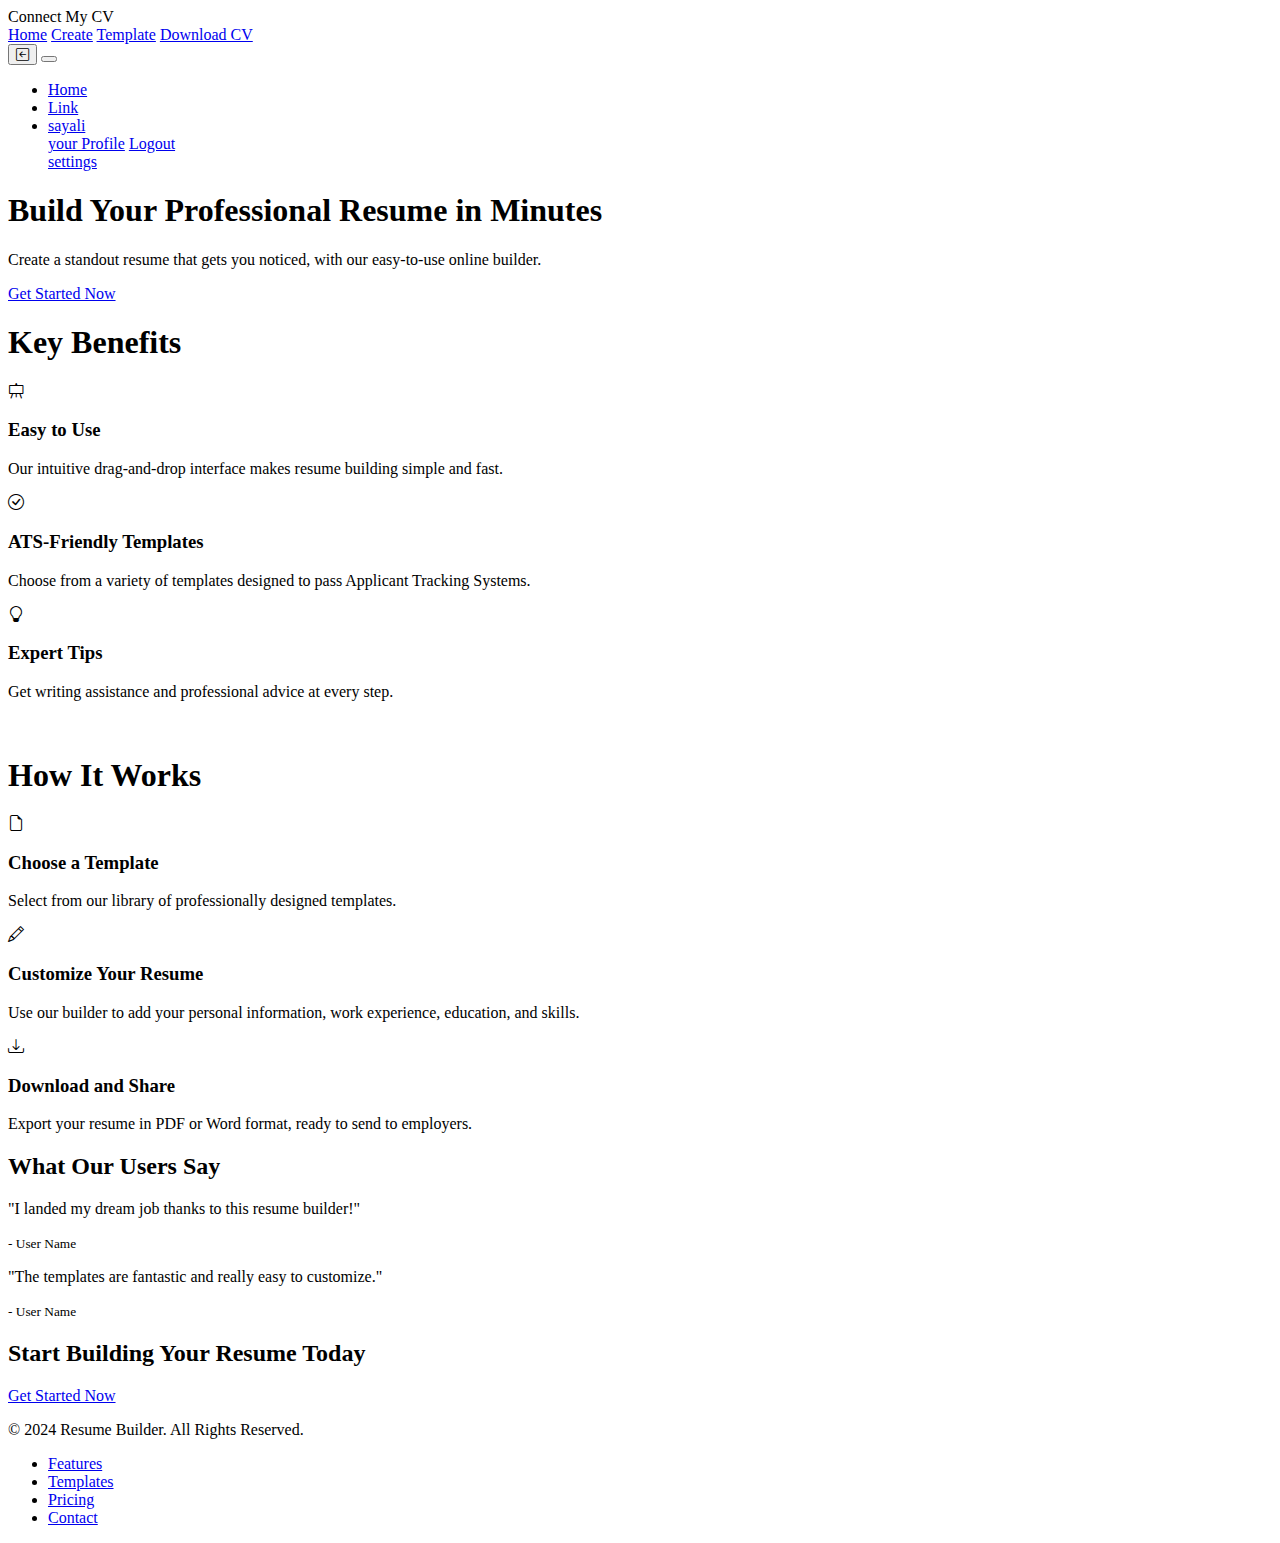
==== index.html @ 5a00d7a3 "Add files via upload" ====
<!DOCTYPE html>
<html lang="en">
    <head>
        <meta charset="utf-8" />
        <meta name="viewport" content="width=device-width, initial-scale=1, shrink-to-fit=no" />
        <meta name="description" content="" />
        <meta name="author" content="" />
        <title>Home</title>
        <!-- Favicon-->
        <link rel="icon" type="image/x-icon" href="assets/favicon.ico" />
        <link rel="stylesheet" href="https://cdn.jsdelivr.net/npm/bootstrap-icons@1.5.0/font/bootstrap-icons.css" />
        <!-- Core theme CSS (includes Bootstrap)-->
        <link href="css/styles.css" rel="stylesheet" />
    </head>
    <body>
        <div class="d-flex" id="wrapper">
            <!-- Sidebar-->
            <div class="border-end " id="sidebar-wrapper">
              <div class="sidebar-heading border-bottom text-white">Connect My CV</div>
                <div class="list-group list-group-flush">
                    <a class="list-group-item list-group-item-action list-group-item-primary p-3" href="index.html">Home</a>
                    <a class="list-group-item list-group-item-action list-group-item-primary p-3" href="Create-CV.html">Create</a>
                    <a class="list-group-item list-group-item-action list-group-item-primary p-3" href="resume.html">Template</a>
                    <a class="list-group-item list-group-item-action list-group-item-primary p-3" href="update.html">Download CV</a>                   
                </div>
            </div>
            <!-- Page content wrapper-->
            <div id="page-content-wrapper">
                <!-- Top navigation-->
                <nav class="navbar navbar-expand-lg navbar-light">
                    <div class="container-fluid">
                        <button class="btn btn-info" id="sidebarToggle"><i class="bi bi-arrow-left-square"></i></button>
                        <button class="navbar-toggler" type="button" data-bs-toggle="collapse" data-bs-target="#navbarSupportedContent" aria-controls="navbarSupportedContent" aria-expanded="false" aria-label="Toggle navigation"><span class="navbar-toggler-icon"></span></button>
                        <div class="collapse navbar-collapse" id="navbarSupportedContent">
                            <ul class="navbar-nav ms-auto mt-2 mt-lg-0">
                                <li class="nav-item active"><a class="nav-link text-white" href="#!">Home</a></li>
                                <li class="nav-item"><a class="nav-link text-white" href="#!">Link</a></li>
                                <li class="nav-item dropdown">
                                    <a class="nav-link dropdown-toggle text-white" id="navbarDropdown" href="#" role="button" data-bs-toggle="dropdown" aria-haspopup="true" aria-expanded="false">sayali</a>
                                    <div class="dropdown-menu dropdown-menu-end" aria-labelledby="navbarDropdown">
                                        <a class="dropdown-item " href="#!"> your Profile</a>
                                        <a class="dropdown-item " href="#!">Logout</a>
                                        <div class="dropdown-divider"></div>
                                        <a class="dropdown-item" href="#!">settings</a>
                                    </div>
                                </li>
                            </ul>
                        </div>
                    </div>
                </nav>
                <!-- Page content-->
                <header class="bg-primary text-white text-center py-5">
                  <div class="container">
                    <h1 class="display-4">Build Your Professional Resume in Minutes</h1>
                    <p class="lead">Create a standout resume that gets you noticed, with our easy-to-use online builder.</p>
                    <!-- <img src="assets/undraw_updated_resume_re_7r9j (1).svg"> -->
                    <a href="#" class="btn btn-light btn-lg">Get Started Now</a>
                  </div>
                </header>
              
                <!-- Key Benefits -->
                <section class="py-5 bg-light" id="features">
                  <h1 class="text-center text-primary m-4">Key Benefits</h1>
                  <div class="container">
                    <div class="row ">
                      <div class="col-md-3 rounded bg-info m-3">
                        <i class="bi bi-easel fs-1 text-primary"></i>
                        <h3 class="h4">Easy to Use</h3>
                        <p>Our intuitive drag-and-drop interface makes resume building simple and fast.</p>
                      </div>
                      <div class="col-md-4 rounded bg-info m-3 ">
                        <i class="bi bi-check-circle fs-1 text-primary"></i>
                        <h3 class="h4 ">ATS-Friendly Templates</h3>
                        <p>Choose from a variety of templates designed to pass Applicant Tracking Systems.</p>
                      </div>
                      <div class="col-md-3 rounded bg-info m-3">
                        <i class="bi bi-lightbulb fs-1 text-primary"></i>
                        <h3 class="h4 ">Expert Tips</h3>
                        <p>Get writing assistance and professional advice at every step.</p>
                      </div>
                    </div>
                  </div>
                </section><br>
              
                <!-- How It Works -->
                <section class="bg-light py-5">
                  <h1 class="text-center text-primary mb-5">How It Works</h1>
                  <div class="container">
                    <div class="row text-center">
                      <div class="col-md-4">
                        <i class="bi bi-file-earmark fs-1 text-primary"></i>
                        <h3 class="h4 mt-3">Choose a Template</h3>
                        <p>Select from our library of professionally designed templates.</p>
                      </div>
                      <div class="col-md-4">
                        <i class="bi bi-pencil fs-1 text-primary"></i>
                        <h3 class="h4 mt-3">Customize Your Resume</h3>
                        <p>Use our builder to add your personal information, work experience, education, and skills.</p>
                      </div>
                      <div class="col-md-4">
                        <i class="bi bi-download fs-1 text-primary"></i>
                        <h3 class="h4 mt-3">Download and Share</h3>
                        <p>Export your resume in PDF or Word format, ready to send to employers.</p>
                      </div>
                    </div>
                  </div>
                </section>
              
                <!-- User Testimonials -->
                <section class="py-5" id="testimonials">
                  <div class="container">
                    <h2 class="text-center text-primary">What Our Users Say</h2>
                    <div class="row mt-4">
                      <div class="col-md-6">
                        <div class="card mb-3">
                          <div class="card-body">
                            <p class="card-text">"I landed my dream job thanks to this resume builder!"</p>
                            <p class="card-text text-end"><small class="text-muted">- User Name</small></p>
                          </div>
                        </div>
                      </div>
                      <div class="col-md-6">
                        <div class="card mb-3">
                          <div class="card-body">
                            <p class="card-text">"The templates are fantastic and really easy to customize."</p>
                            <p class="card-text text-end"><small class="text-muted">- User Name</small></p>
                          </div>
                        </div>
                      </div>
                    </div>
                  </div>
                </section>
              
                <!-- Call to Action -->
                <section class="bg-primary text-white text-center py-5">
                  <div class="container">
                    <h2 class="display-5">Start Building Your Resume Today</h2>
                    <a href="#" class="btn btn-light btn-lg">Get Started Now</a>
                  </div>
                </section>
              
                <!-- Footer -->
                <footer class="bg-light text-center py-4">
                  <div class="container">
                    <p class="mb-0">&copy; 2024 Resume Builder. All Rights Reserved.</p>
                    <ul class="list-inline">
                      <li class="list-inline-item"><a href="#features" class="text-decoration-none">Features</a></li>
                      <li class="list-inline-item"><a href="#templates" class="text-decoration-none">Templates</a></li>
                      <li class="list-inline-item"><a href="#pricing" class="text-decoration-none">Pricing</a></li>
                      <li class="list-inline-item"><a href="#contact" class="text-decoration-none">Contact</a></li>
                    </ul>
                  </div>
                </footer>
                      </div>
                    </div>
                  </div>
                
        <!-- Bootstrap core JS-->
        <script src="https://cdn.jsdelivr.net/npm/bootstrap@5.1.3/dist/js/bootstrap.bundle.min.js"></script>
        <!-- Core theme JS-->
        <script src="js/scripts.js"></script>
    </body>
</html>
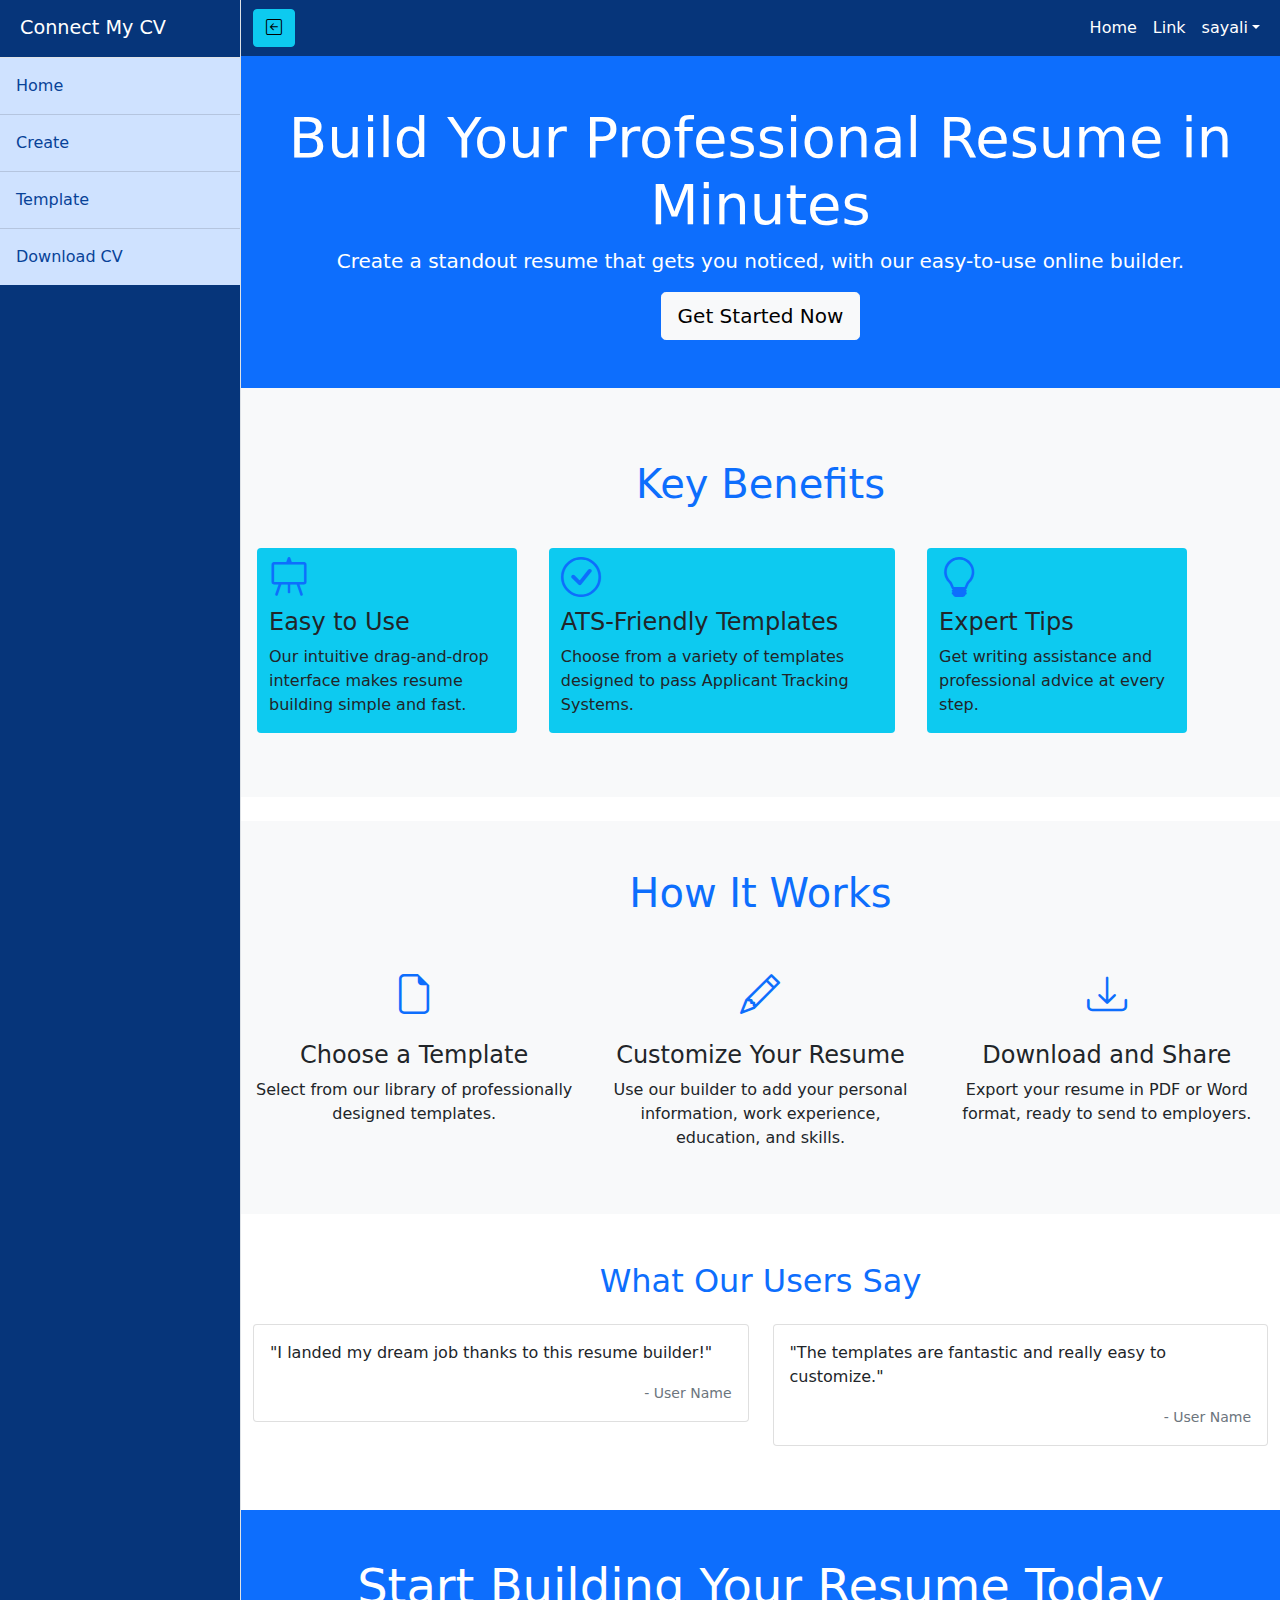
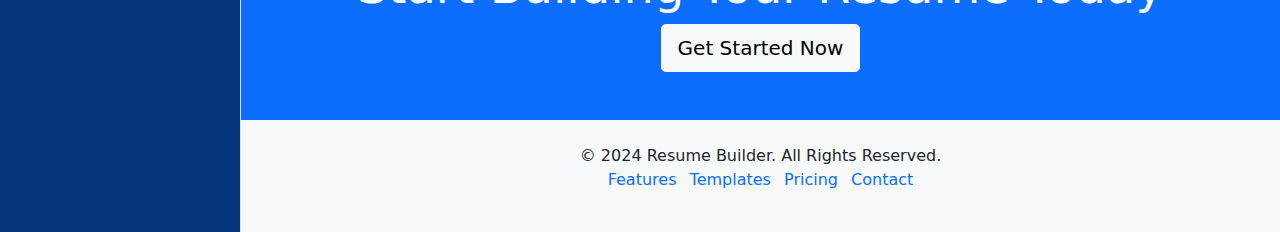
==== commit b9ea85bc: "Update index.html" ====
--- a/index.html
+++ b/index.html
@@ -54,7 +54,7 @@
                     <h1 class="display-4">Build Your Professional Resume in Minutes</h1>
                     <p class="lead">Create a standout resume that gets you noticed, with our easy-to-use online builder.</p>
                     <!-- <img src="assets/undraw_updated_resume_re_7r9j (1).svg"> -->
-                    <a href="#" class="btn btn-light btn-lg">Get Started Now</a>
+                    <a href="Create-CV.html" class="btn btn-light btn-lg">Get Started Now</a>
                   </div>
                 </header>
               
@@ -135,7 +135,7 @@
                 <section class="bg-primary text-white text-center py-5">
                   <div class="container">
                     <h2 class="display-5">Start Building Your Resume Today</h2>
-                    <a href="#" class="btn btn-light btn-lg">Get Started Now</a>
+                    <a href="Create-CV.html" class="btn btn-light btn-lg">Get Started Now</a>
                   </div>
                 </section>
               
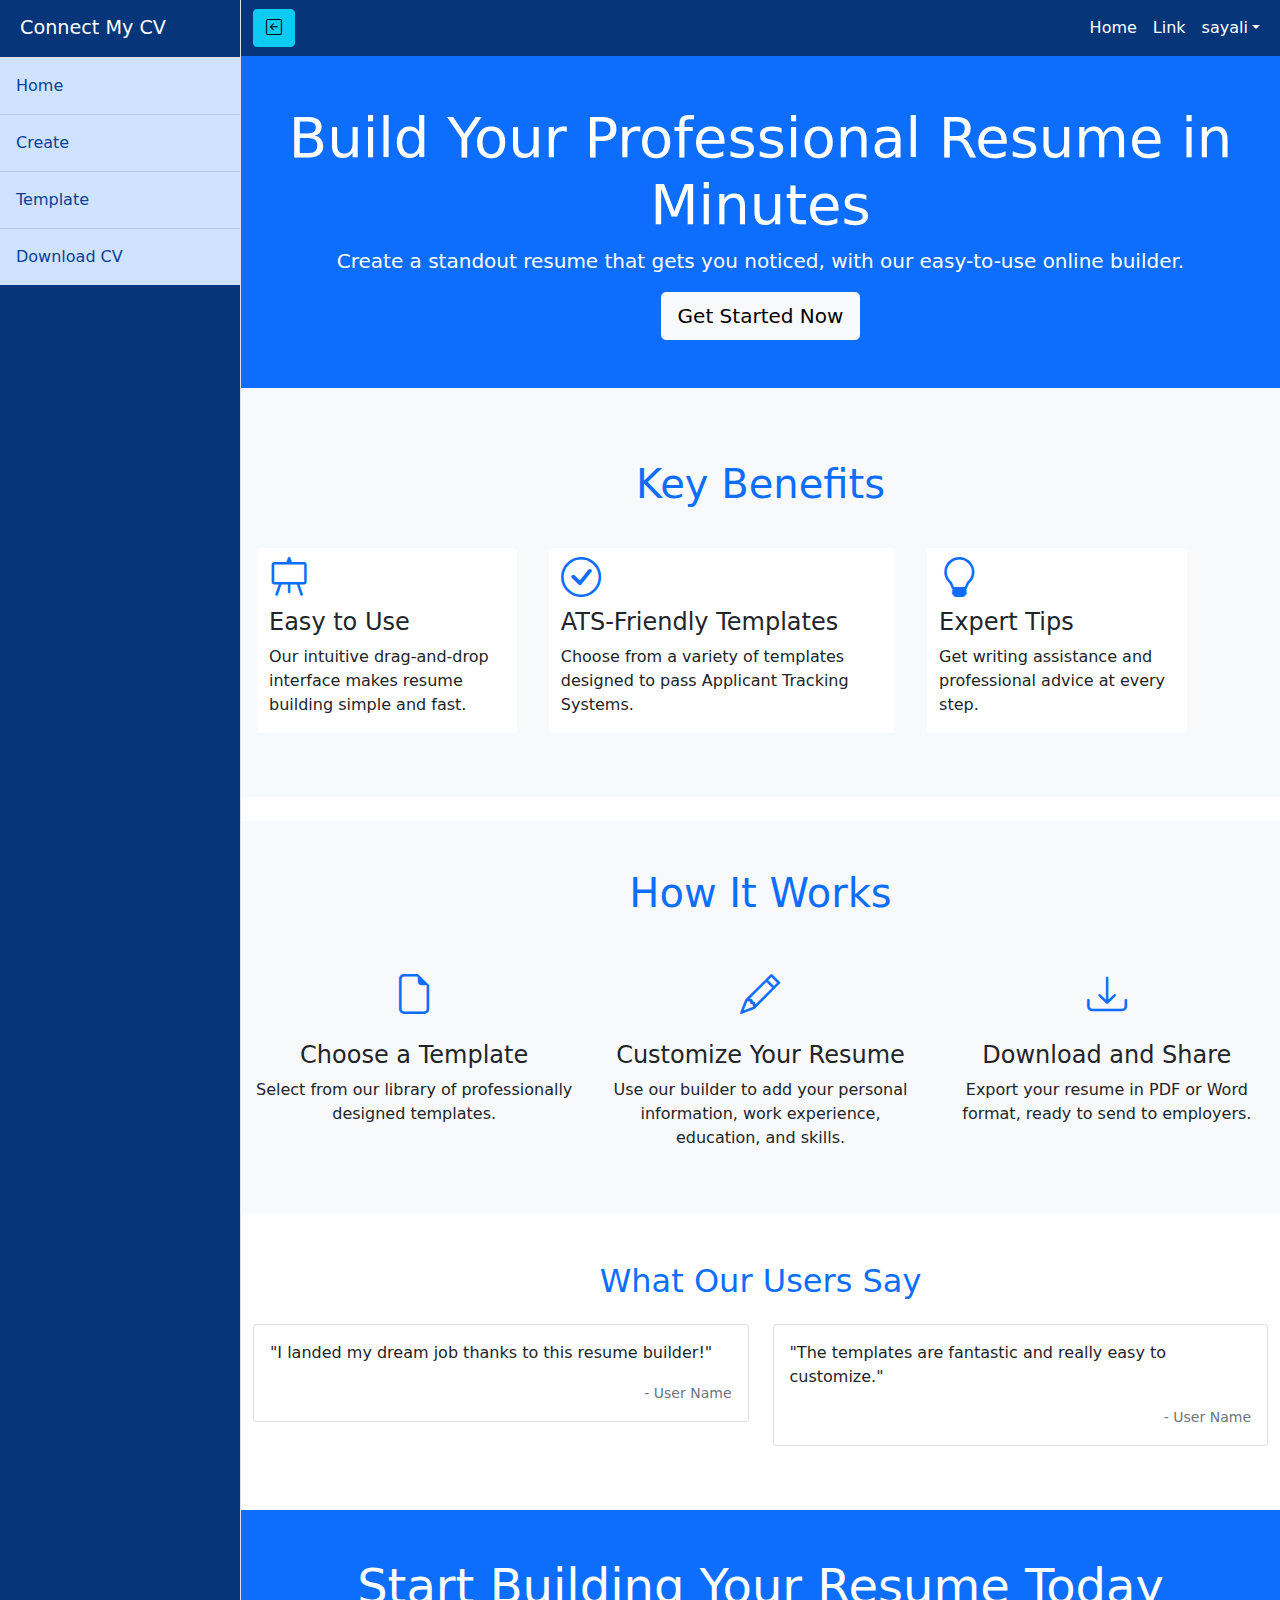
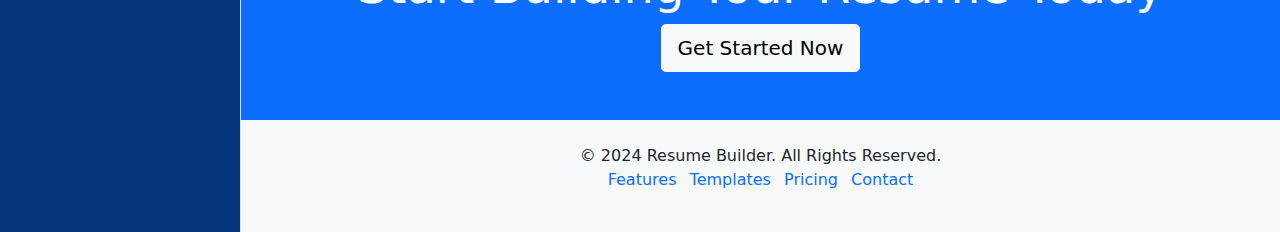
==== commit 7b1f4eab: "Update index.html" ====
--- a/index.html
+++ b/index.html
@@ -63,17 +63,17 @@
                   <h1 class="text-center text-primary m-4">Key Benefits</h1>
                   <div class="container">
                     <div class="row ">
-                      <div class="col-md-3 rounded bg-info m-3">
+                      <div class="col-md-3 rounded bg-white m-3">
                         <i class="bi bi-easel fs-1 text-primary"></i>
                         <h3 class="h4">Easy to Use</h3>
                         <p>Our intuitive drag-and-drop interface makes resume building simple and fast.</p>
                       </div>
-                      <div class="col-md-4 rounded bg-info m-3 ">
+                      <div class="col-md-4 rounded bg-white m-3 ">
                         <i class="bi bi-check-circle fs-1 text-primary"></i>
                         <h3 class="h4 ">ATS-Friendly Templates</h3>
                         <p>Choose from a variety of templates designed to pass Applicant Tracking Systems.</p>
                       </div>
-                      <div class="col-md-3 rounded bg-info m-3">
+                      <div class="col-md-3 rounded bg-white m-3">
                         <i class="bi bi-lightbulb fs-1 text-primary"></i>
                         <h3 class="h4 ">Expert Tips</h3>
                         <p>Get writing assistance and professional advice at every step.</p>
